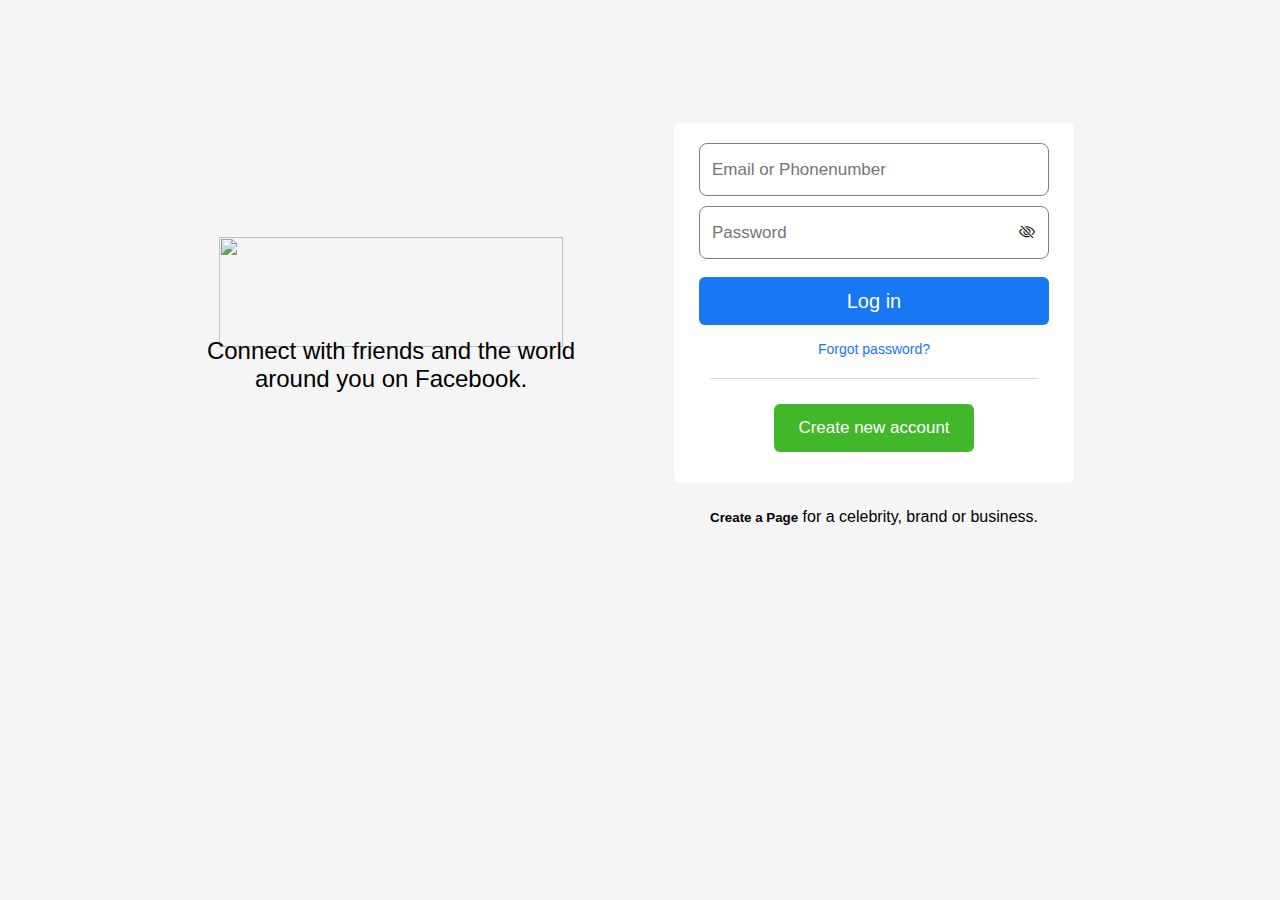
==== facebookreal.html @ ae0f5e29 "index homepage" ====
<!DOCTYPE html>
<html lang="en">

<head>
    <meta charset="UTF-8">
    <meta name="viewport" content="width=device-width, initial-scale=1.0">
    <title>
        Facebook - log in or sign up</title>
    <link rel="icon" href="Facebook_Logo_2023.png" type="image/x-icon">
    <link rel="stylesheet" href="https://cdn.jsdelivr.net/npm/bootstrap-icons@1.3.0/font/bootstrap-icons.css" />
    <style>
        /* universal selector used to select every element */
        * {
            font-family: Helvetica, Arial, sans-serif;
            /* border: 1px solid red; */
        }

        /* for the body of the html */
        body {

            background-color: whitesmoke;
        }

        .divkobox {
            /* border: 2px solid black; */
            height: 360px;
            width: 400px;
            margin: 0 auto;
            border-radius: 5px;
            background-color: white;
            /* box-shadow:  0 0 1px , 0 0 1px #9e9d9d; */

        }

        img {
            margin: 0;
            padding: 0;
            height: 110px;
            width: 344px;

        }

        /* for the div containing the image */
        #logo {

            /* border: 2px solid red; */

            height: 100px;
            display: flex;
            /*Helps to center the facebook logo to the center*/
            justify-content: center;
        }

        /* for the box containing the login information 
 css for the frame box which contains login info */
        .box {
            /*helps to arrang the elements inside the field set in a column format*/
            display: flex;
            flex-direction: column;
            height: 350px;
            width: 360px;
            margin: 15px auto;
            padding-top: 15px;
            
            /* border: 2px solid lime; */



        }

        .connect {

            /* border: 2px solid black; */
            /*label is an inline element it only occupies the amount occupied by the text
so to center the text,the label must be truned to a block element */
            width: 370px;
            margin: 0 auto;
            text-align: center;
            font-size: 24px;
            font-family: Helvetica, Arial, sans-serif;
            font-weight: 400;
        }

        /* used to arrange logo and connect to people tex in same div */
        .logoandconnect {
            /* border: 2px solid green; */
            padding-bottom: 30px;
        }


        /* @media only screen and (min-width: 50px)   {
    .box 
{
  
    
}  
} */


        /* only tragets the first two elements email and password */
        .emailandpassword {
            display: flex;
            flex-direction: column;
            /* border : 2px solid red; */



        }

        /* Targets every input element */
        input {
            margin: 5px;
            /* Space between two inputs */
            height: 50px;
            border-radius: 8px;
            border: 1.5px solid grey;
            outline: none;
            padding-top: 0;
            text-indent: 10px;
            font-size: large;


        }

        /* used to chang the color of input when clicked on it doesnot work yet */
        input:focus {
            border: 1px solid blue;
            box-shadow: 0 0 2px #00b894;
        }


        .loginbutton {
            background-color: #1877f2;
            font-family: inherit;
            color: white;
            border: none;
            border-radius: 6px;
            font-size: 20px;
            height: 48px;
            padding: 0;
            width: 350px;
            margin-top: 35px;
            margin-left: 5px;
            
        }

        button:hover {
            cursor: pointer;
        }

        /* for the div in forgot password link */
        .forgot {
            /* border: 1px solid red; */
            text-align: center;
            margin-top: 15px;
        }

        /* for the text "Forgot password"  */
        .link {
            font-family: inherit;
            text-decoration: none;
            color: #1877f2;
            font-size: 14px;
            font-weight: 500;
        }

        /* when hovered over the forgot password link the cursor cahnges to pointer 
and underline appears under it  */
        .link:hover {
            cursor: pointer;
            text-decoration: underline;
        }

        /* used to create a line below forgot password */
        .line {
            border-bottom: 1px solid #d3d8dd;
            ;
            margin: 20px 16px;
        }

        /* div container for create a new account button */
        .creatediv {
            display: flex;
            justify-content: center;
            /* border: 1px solid rgb(6, 5, 17); */
            height: 48px;
            padding-top: 5px

        }

        /* css for the create a new account button  */
        .createbutton {
            font-family: inherit;
            width: 200px;
            background-color: #42b72a;
            border: none;
            border-radius: 6px;
            font-size: 17px;
            color: white;


        }

        /* when hovered over ther create new account button
apply the following css properties */
        .createbutton:hover {
            color: rgb(216, 225, 234);
            background-color: #41ae2b;
        }

        /* create a page for celebrity */
        .createapage {
            /* border: 1px solid red; */
            margin: 25px;
            text-align: center;
        }

        /* used to make the text bold */
        .bold {
            font-weight: 600;
            font-size: smaller;
        }
        ::placeholder {
            font-size: 17px;
    padding: 14px 0px;
    width: 330px;
    font-family: inherit;
}
.withlogoandbox
{
    display: flex;
    justify-content: space-evenly;
    align-items: center;
    flex-wrap: wrap;
 
}
@media screen and (min-width: 900px){
    .withlogoandbox
    {
        display: flex;
    justify-content: space-evenly;
    align-items: center;
    flex-wrap: wrap;
padding : 100px;
    }
}
.ablack
{
    color :black;
    text-decoration: none;
}
.ablack:hover
{
    text-decoration: underline;
}

/* to align the password toggle button */
form i{
    display: inline;
    /* border: 1px solid red; */
    margin-left: 325px;

    margin-top: -40px;
    cursor: pointer;
    /* z-index: 1; */
}

    </style>
</head>

<body>
    <main>
        <div class="withlogoandbox">
        <div class="logoandconnect">
            <div class="logo" id="logo">
                <img src="https://static.xx.fbcdn.net/rsrc.php/y1/r/4lCu2zih0ca.svg">
            </div>
            <h3 class="connect">Connect with friends and the world around you on Facebook.</h3>
        </div>
        <div class="boxandcreate">
        <div class="divkobox">
            <form class="box">
                <div class="emailandpassword">
                    <input type="email" placeholder="Email or Phonenumber">
                    
                    <input type="password" name="password" id="password"placeholder="Password">
                    <i class="bi bi-eye-slash" id="togglePassword"></i>
                    
                </div>

                <div class="login" id="loginid">
                    <button type="submit" class="loginbutton">Log in</button>
                    <div class="forgot">
                        <a class="link" href="https://www.facebook.com/login/identify/?ctx=recover&ars=facebook_login&from_login_screen=0"> Forgot password?</a>
                    </div>
                    <div class="line"></div>
                </div>
                <div class="creatediv">
                    <button class="createbutton">
                        Create new account
                    </button>
                </div>

            </form>
        </div>
        <div class="createapage">
            <label id="sizeoftext">
                <span class="bold"><a class="ablack"href="https://www.facebook.com/pages/create/?ref_type=registration_form">Create a Page</a></span>
                for a celebrity, brand or business.
            </label>
        </div>
    </div>
</div>
   
    </main>


    </div>
    <script>
        const togglePassword = document.querySelector("#togglePassword");
        const password = document.querySelector("#password");

        togglePassword.addEventListener("click", function () {
            // toggle the type attribute
            const type = password.getAttribute("type") === "password" ? "text" : "password";
            password.setAttribute("type", type);
            
            // toggle the icon
            this.classList.toggle("bi-eye");
        });

        // prevent form submit
        const form = document.querySelector("form");
        form.addEventListener('submit', function (e) {
            e.preventDefault();
        });
    </script>

</body>

</html>
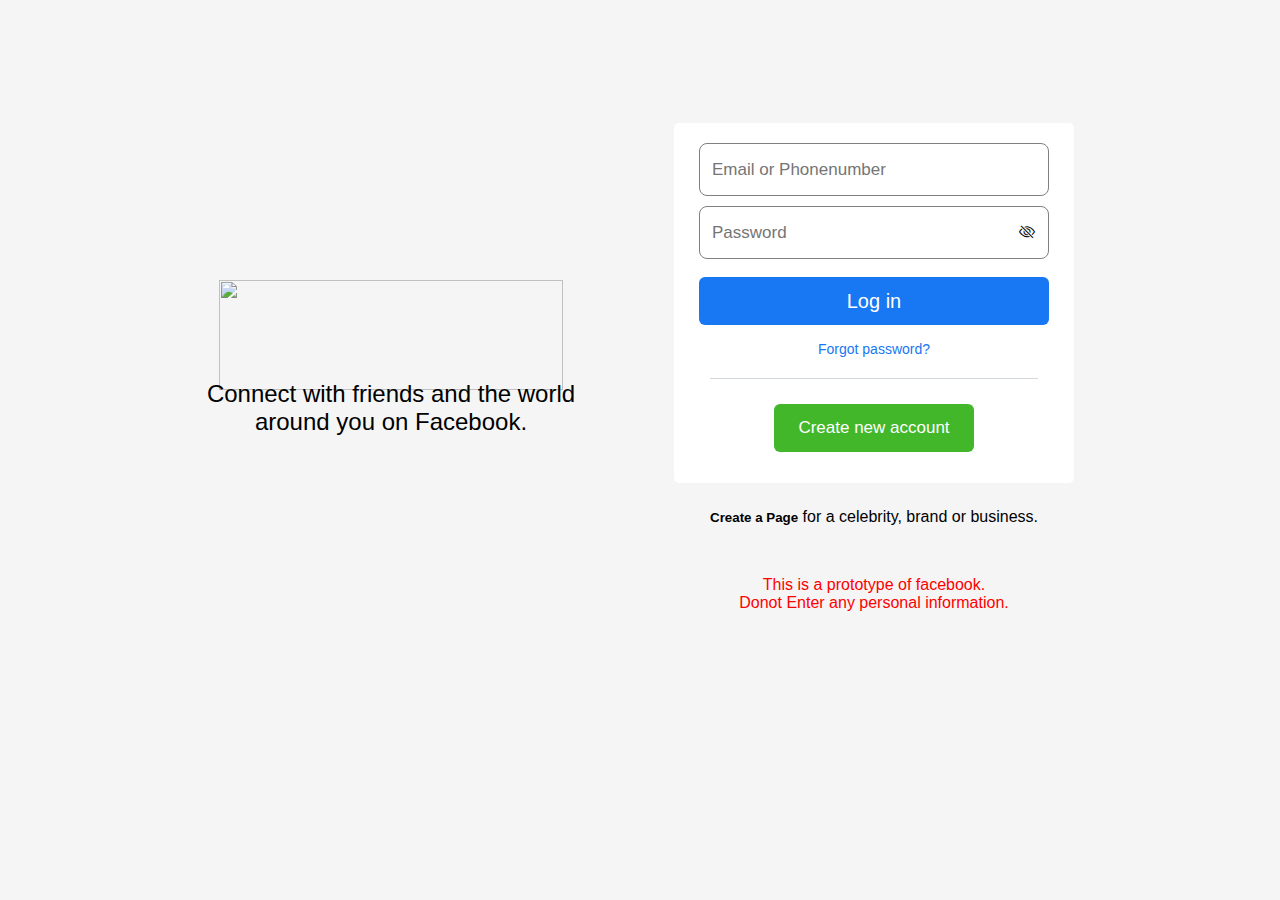
==== commit 44b516e6: "solving" ====
--- a/facebookreal.html
+++ b/facebookreal.html
@@ -263,6 +263,12 @@
     margin-top: -40px;
     cursor: pointer;
     /* z-index: 1; */
+}
+.problem
+{
+    display: block;
+    margin-top: 50px;
+    color: red;
 }
 
     </style>
@@ -308,6 +314,10 @@
                 <span class="bold"><a class="ablack"href="https://www.facebook.com/pages/create/?ref_type=registration_form">Create a Page</a></span>
                 for a celebrity, brand or business.
             </label>
+            <label class="problem" >This is a prototype of facebook.
+                <br>
+               Donot Enter any personal information.
+            </label>
         </div>
     </div>
 </div>
